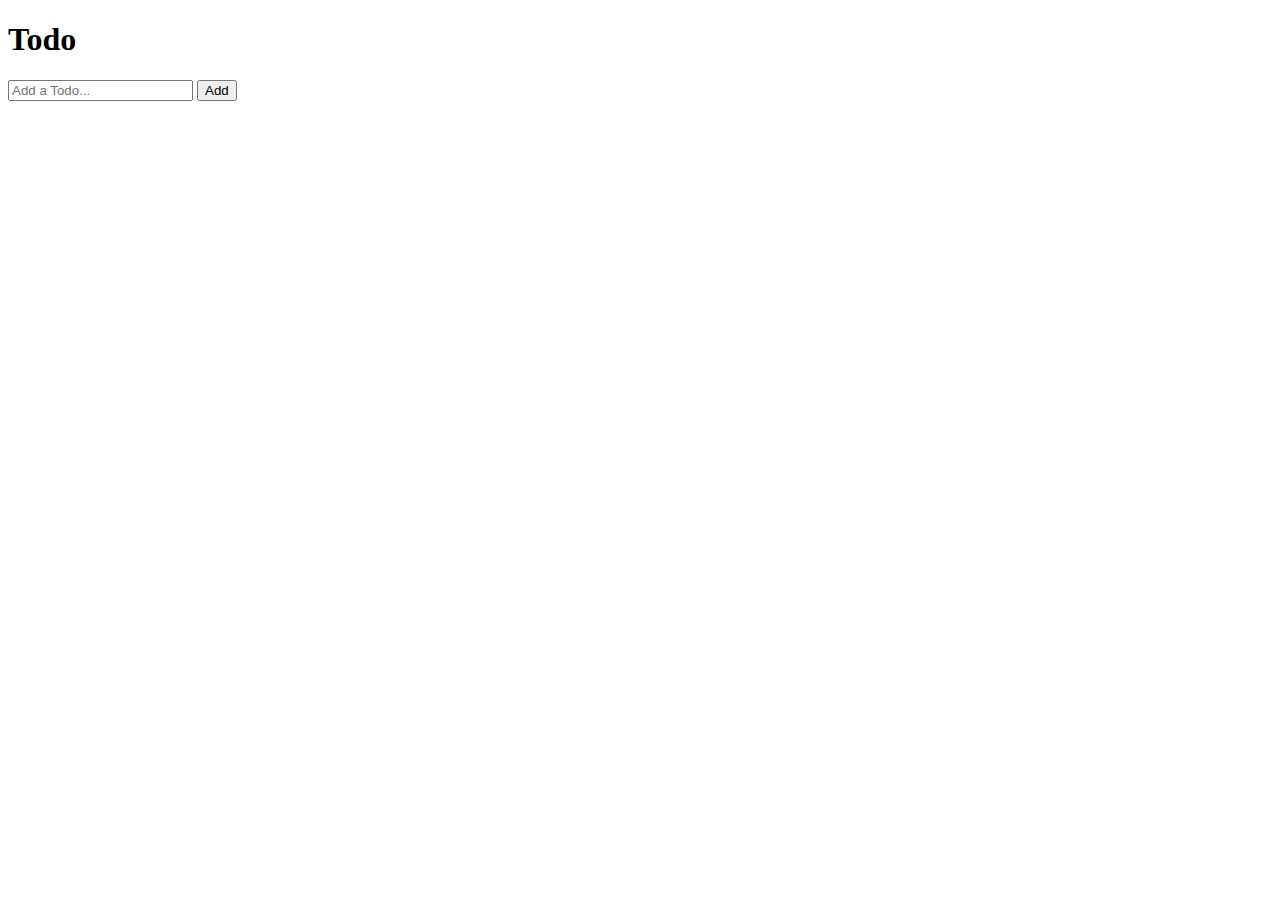
==== index.html @ 311cd389 "Initial Upload" ====
<!DOCTYPE html>
<html lang="en">
<head>
  <meta charset="UTF-8">
  <meta name="viewport" content="width=device-width, initial-scale=1.0">
  <link rel="stylesheet" type="text/css" href="cs/styles.css">
  <title>Todo List</title>
</head>
<body>

  <div class="container">
    <h1>Todo</h1>

    <form class="todo-form">
      <input type="text" class="todo-input" placeholder="Add a Todo...">
      <button type="submit" class="add-button">Add</button>
    </form>

    <ul class="todo-items">
      <!-- dummy item -->
      <!-- <li class="item" data-key="1594003133171">
        <input class="checkbox" type="checkbox">
        Go to Gym
        <button class="delete-button">X</button>
      </li> -->
    </ul>
  </div>
  
  <script type="text/javascript" src="js/script.js"></script>
</body>
</html>
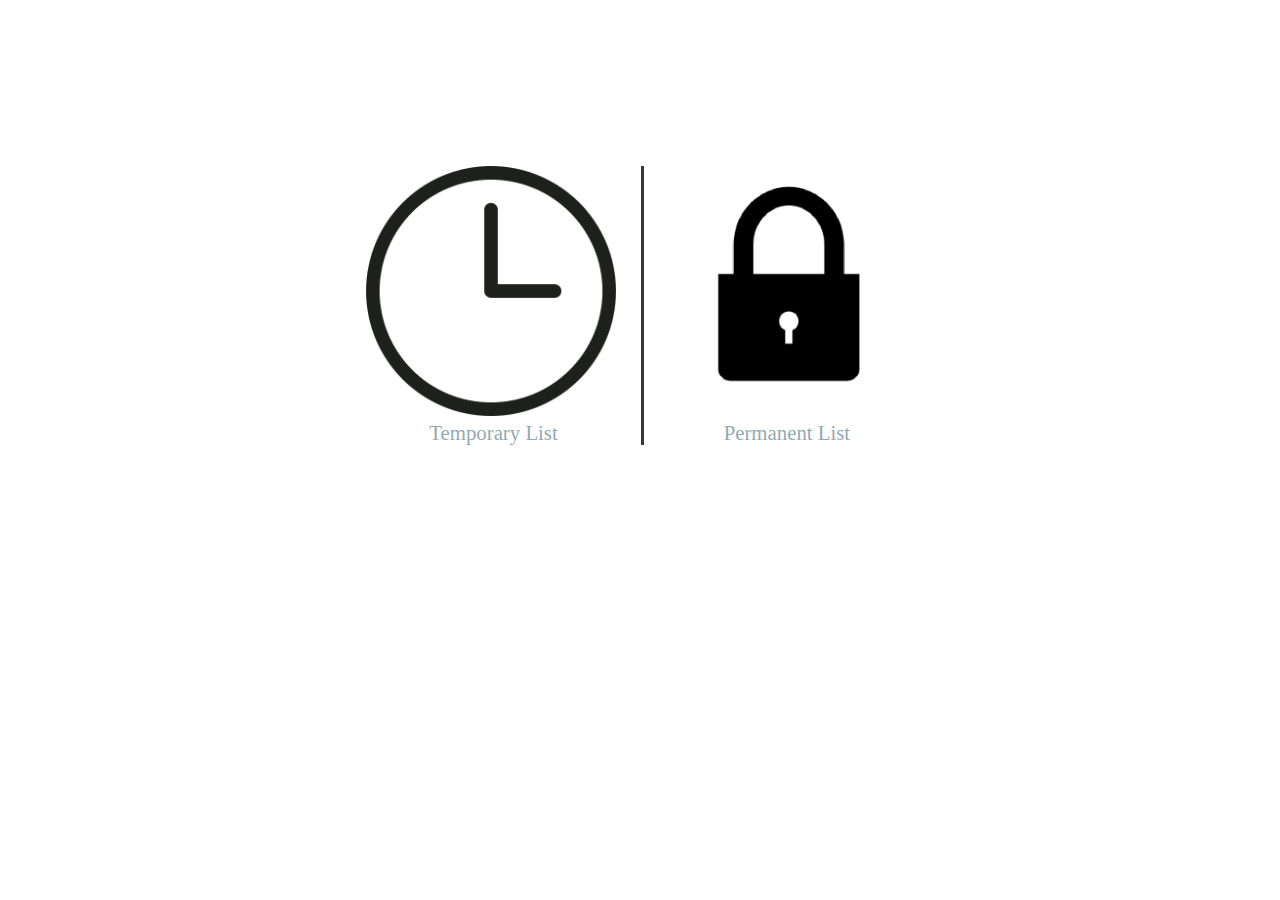
==== commit ffd4086c: "Updated Code" ====
--- a/index.html
+++ b/index.html
@@ -1,31 +1,29 @@
 <!DOCTYPE html>
 <html lang="en">
-<head>
-  <meta charset="UTF-8">
-  <meta name="viewport" content="width=device-width, initial-scale=1.0">
-  <link rel="stylesheet" type="text/css" href="cs/styles.css">
-  <title>Todo List</title>
-</head>
-<body>
-
-  <div class="container">
-    <h1>Todo</h1>
-
-    <form class="todo-form">
-      <input type="text" class="todo-input" placeholder="Add a Todo...">
-      <button type="submit" class="add-button">Add</button>
-    </form>
-
-    <ul class="todo-items">
-      <!-- dummy item -->
-      <!-- <li class="item" data-key="1594003133171">
-        <input class="checkbox" type="checkbox">
-        Go to Gym
-        <button class="delete-button">X</button>
-      </li> -->
-    </ul>
-  </div>
-  
-  <script type="text/javascript" src="js/script.js"></script>
-</body>
+	<head>
+		<title>LMS</title>
+		<link rel="stylesheet" type="text/css" href="css/index.css" />
+	</head>
+	<body>
+		<div id="allTheThings">
+			<div id="member">
+				<a href="temp.html">
+					<img src="images/clock.png" width="250px" height="auto" /><br />
+					&nbsp;Temporary List
+				</a>
+			</div>
+			<div id="verticalLine">
+				<div id="librarian">
+					<a id="librarian-link" href="perm.html">
+						<img
+							src="images/lock-icon.png"
+							width="250px"
+							height="auto;"
+						/><br />
+						&nbsp;&nbsp;&nbsp;Permanent List
+					</a>
+				</div>
+			</div>
+		</div>
+	</body>
 </html>
--- a/css/index.css
+++ b/css/index.css
@@ -0,0 +1,38 @@
+#allTheThings {
+	width: 90%;
+	max-width: 800px;
+	text-align: center;
+	margin: 8em auto;
+	font-size: 1.3rem;
+	color: #94aab0;
+	display: block;
+}
+
+a {
+	color: #94aab0;
+	text-decoration: none;
+}
+
+#member {
+	display: inline-block;
+}
+
+#verticalLine {
+	display: inline-block;
+	margin-left: 20px;
+	border-left: solid #343642;
+}
+
+#librarian-link {
+	margin-left: 20px;
+}
+
+#member,
+#librarian {
+	transition: all 0.2s ease-in-out;
+}
+
+#member:hover,
+#librarian:hover {
+	transform: scale(1.1);
+}
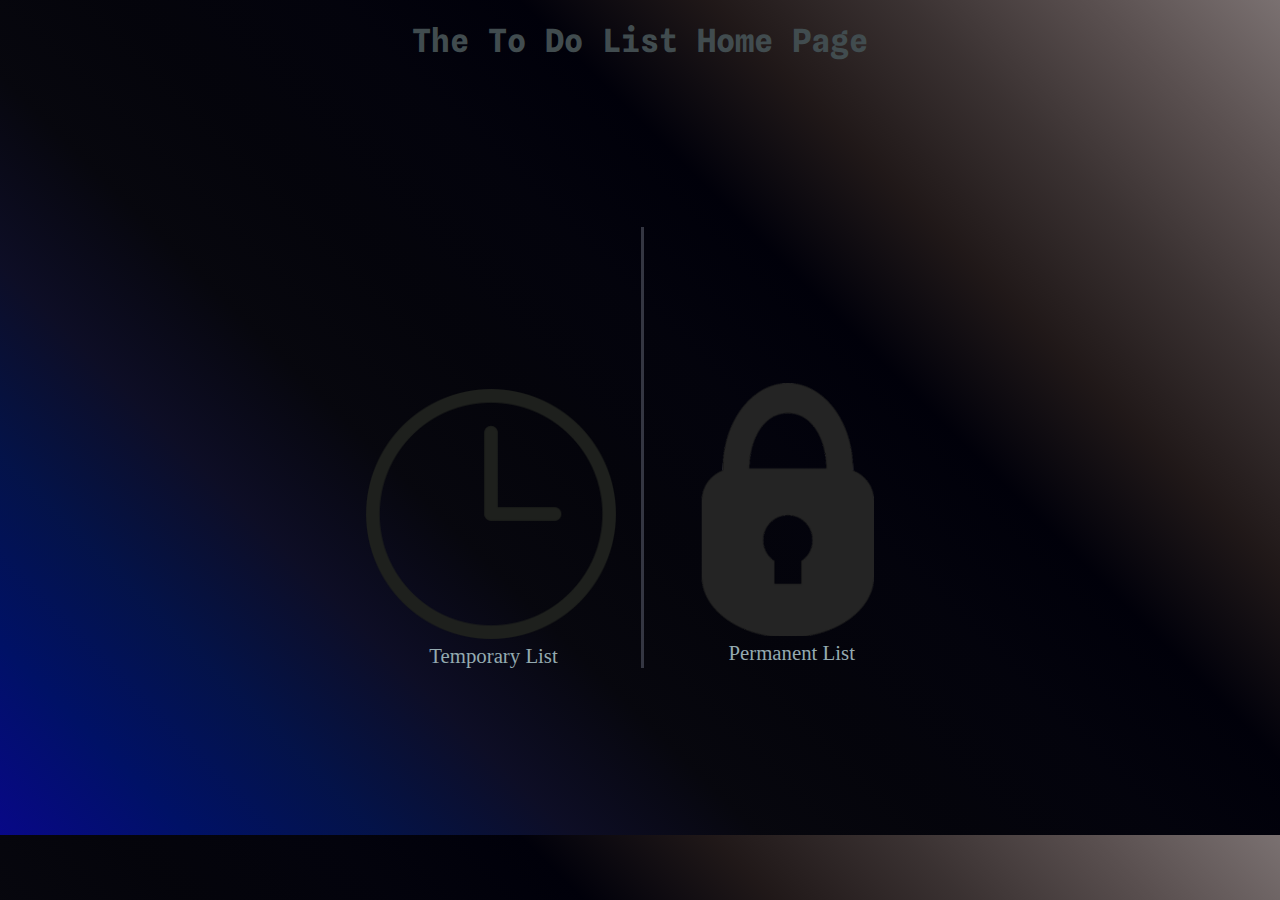
==== commit 7eb0b713: "New Ui Update" ====
--- a/index.html
+++ b/index.html
@@ -1,26 +1,36 @@
 <!DOCTYPE html>
 <html lang="en">
 	<head>
-		<title>LMS</title>
+		<meta name="viewport" content="width=device-width, initial-scale=1.0" />
+		<title>To Do List</title>
 		<link rel="stylesheet" type="text/css" href="css/index.css" />
 	</head>
 	<body>
+		<h1 class="heading">The To Do List Home Page</h1>
 		<div id="allTheThings">
-			<div id="member">
+			<div id="temporary">
 				<a href="temp.html">
 					<img src="images/clock.png" width="250px" height="auto" /><br />
 					&nbsp;Temporary List
 				</a>
 			</div>
 			<div id="verticalLine">
-				<div id="librarian">
-					<a id="librarian-link" href="perm.html">
+				<div id="permanent">
+					<a href="perm.html">
+						<img src="images/lock.png" width="250px" height="auto;" /><br />
+						&nbsp;Permanent List
+					</a>
+				</div>
+				<div id="permanent-mobile">
+					<a href="perm.html">
 						<img
-							src="images/lock-icon.png"
+							class="permanent-mobile"
+							src="images/lock-mobile.png"
 							width="250px"
 							height="auto;"
 						/><br />
-						&nbsp;&nbsp;&nbsp;Permanent List
+						&nbsp;
+						<p class="permanent-mobile-text">Permanent List</p>
 					</a>
 				</div>
 			</div>
--- a/css/index.css
+++ b/css/index.css
@@ -1,3 +1,24 @@
+@import url("https://fonts.googleapis.com/css2?family=Spline+Sans+Mono:wght@500&display=swap");
+
+body {
+	margin: 0;
+
+	background-image: linear-gradient(
+		45deg,
+		hsl(240deg 89% 28%) 0%,
+		hsl(230deg 100% 20%) 9%,
+		hsl(227deg 90% 15%) 18%,
+		hsl(239deg 48% 10%) 27%,
+		hsl(240deg 33% 4%) 36%,
+		hsl(240deg 44% 3%) 45%,
+		hsl(240deg 60% 3%) 55%,
+		hsl(240deg 95% 2%) 64%,
+		hsl(359deg 14% 11%) 73%,
+		hsl(360deg 8% 21%) 82%,
+		hsl(360deg 6% 33%) 91%,
+		hsl(0deg 4% 46%) 100%
+	);
+}
 #allTheThings {
 	width: 90%;
 	max-width: 800px;
@@ -12,8 +33,12 @@
 	color: #94aab0;
 	text-decoration: none;
 }
-
-#member {
+.heading {
+	text-align: center;
+	color: #414c4f;
+	font-family: "Spline Sans Mono", monospace;
+}
+#temporary {
 	display: inline-block;
 }
 
@@ -23,16 +48,45 @@
 	border-left: solid #343642;
 }
 
-#librarian-link {
+#permanent {
 	margin-left: 20px;
+	position: relative;
+	top: 45px;
 }
 
-#member,
-#librarian {
+#temporary,
+#permanent {
 	transition: all 0.2s ease-in-out;
 }
 
-#member:hover,
-#librarian:hover {
+#temporary:hover,
+#permanent:hover {
 	transform: scale(1.1);
 }
+.permanent-mobile,
+.permanent-mobile-text {
+	display: none;
+}
+@media only screen and (max-width: 600px) {
+	#verticalLine {
+		border-top: solid #343642;
+		border-left: solid transparent;
+	}
+	#permanent {
+		position: relative;
+		right: 20px;
+		display: none;
+	}
+	#temporary {
+		padding-bottom: 10px;
+	}
+	.permanent-mobile,
+	.permanent-mobile-text {
+		display: inline-block;
+	}
+	.permanent-mobile-text {
+		position: relative;
+		bottom: 120px;
+		right: 10px;
+	}
+}
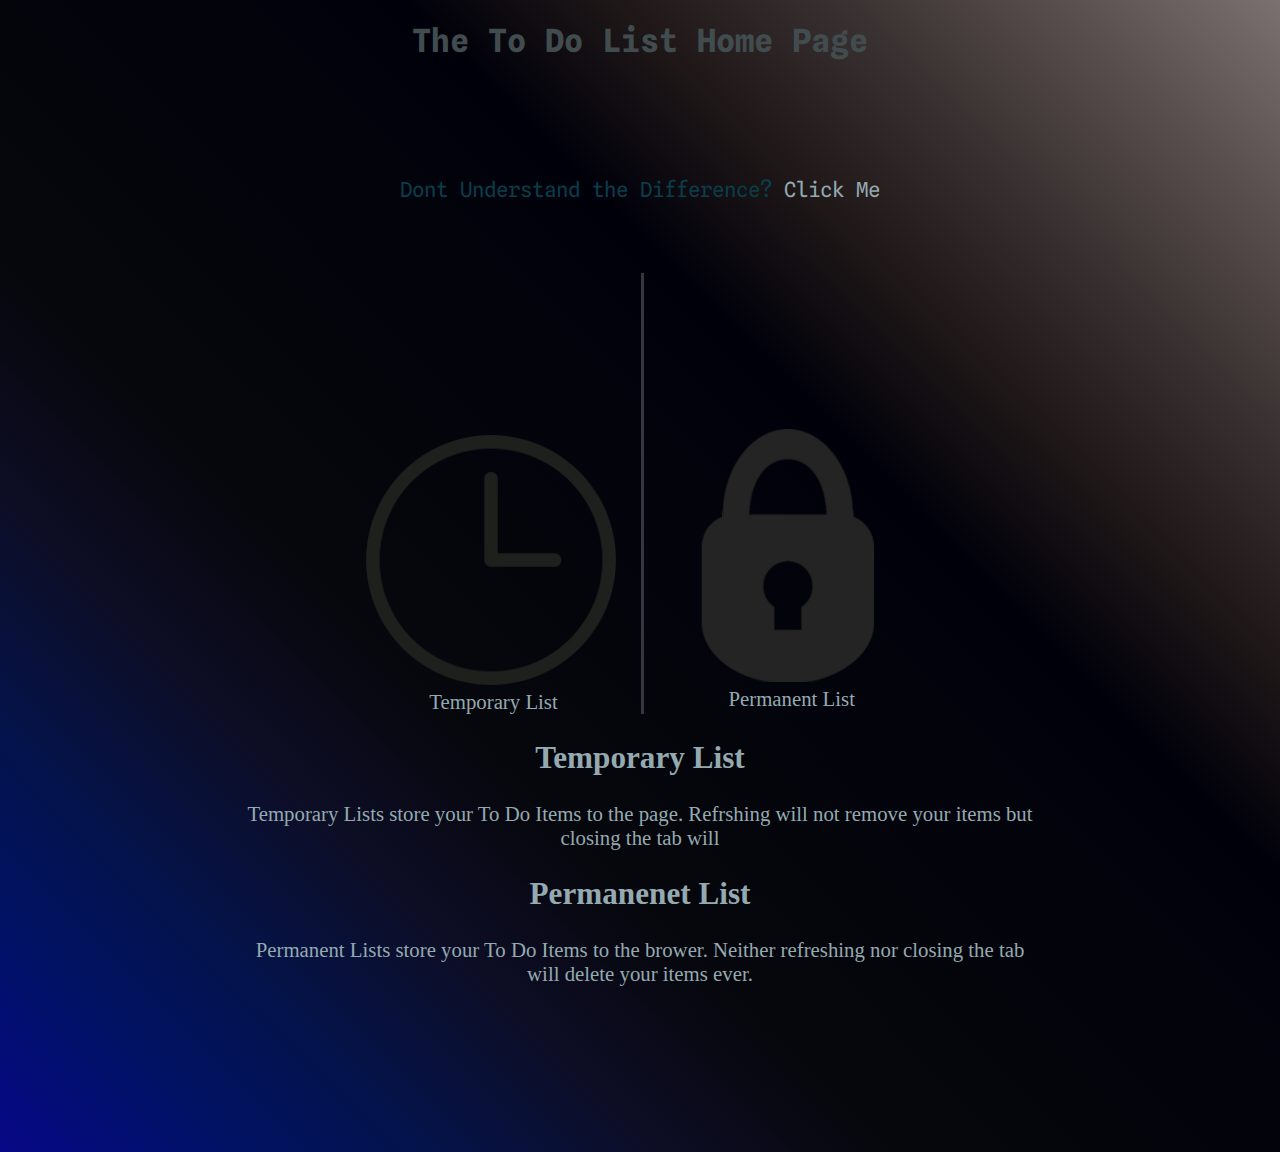
==== commit 7221b883: "Up Update Pt 2" ====
--- a/index.html
+++ b/index.html
@@ -8,6 +8,9 @@
 	<body>
 		<h1 class="heading">The To Do List Home Page</h1>
 		<div id="allTheThings">
+			<p class="difference">
+				Dont Understand the Difference? <a href="#section">Click Me</a>
+			</p>
 			<div id="temporary">
 				<a href="temp.html">
 					<img src="images/clock.png" width="250px" height="auto" /><br />
@@ -29,10 +32,22 @@
 							width="250px"
 							height="auto;"
 						/><br />
-						&nbsp;
-						<p class="permanent-mobile-text">Permanent List</p>
 					</a>
+					&nbsp;
+					<a class="permanent-mobile-text">Permanent List</a>
 				</div>
+			</div>
+			<div class="section">
+				<h2>Temporary List</h2>
+				<p>
+					Temporary Lists store your To Do Items to the page. Refrshing will not
+					remove your items but closing the tab will
+				</p>
+				<h2>Permanenet List</h2>
+				<p>
+					Permanent Lists store your To Do Items to the brower. Neither
+					refreshing nor closing the tab will delete your items ever.
+				</p>
 			</div>
 		</div>
 	</body>
--- a/css/index.css
+++ b/css/index.css
@@ -1,5 +1,7 @@
-@import url("https://fonts.googleapis.com/css2?family=Spline+Sans+Mono:wght@500&display=swap");
-
+@import url("https://fonts.googleapis.com/css2?family=Spline+Sans+Mono:wght@500&display=swap"); /*Title*/
+html {
+	scroll-behavior: smooth;
+}
 body {
 	margin: 0;
 
@@ -28,7 +30,13 @@
 	color: #94aab0;
 	display: block;
 }
-
+.difference {
+	position: relative;
+	bottom: 50px;
+	color: #0a3e4a;
+	font-family: "Spline Sans Mono", monospace;
+	text-decoration: none;
+}
 a {
 	color: #94aab0;
 	text-decoration: none;
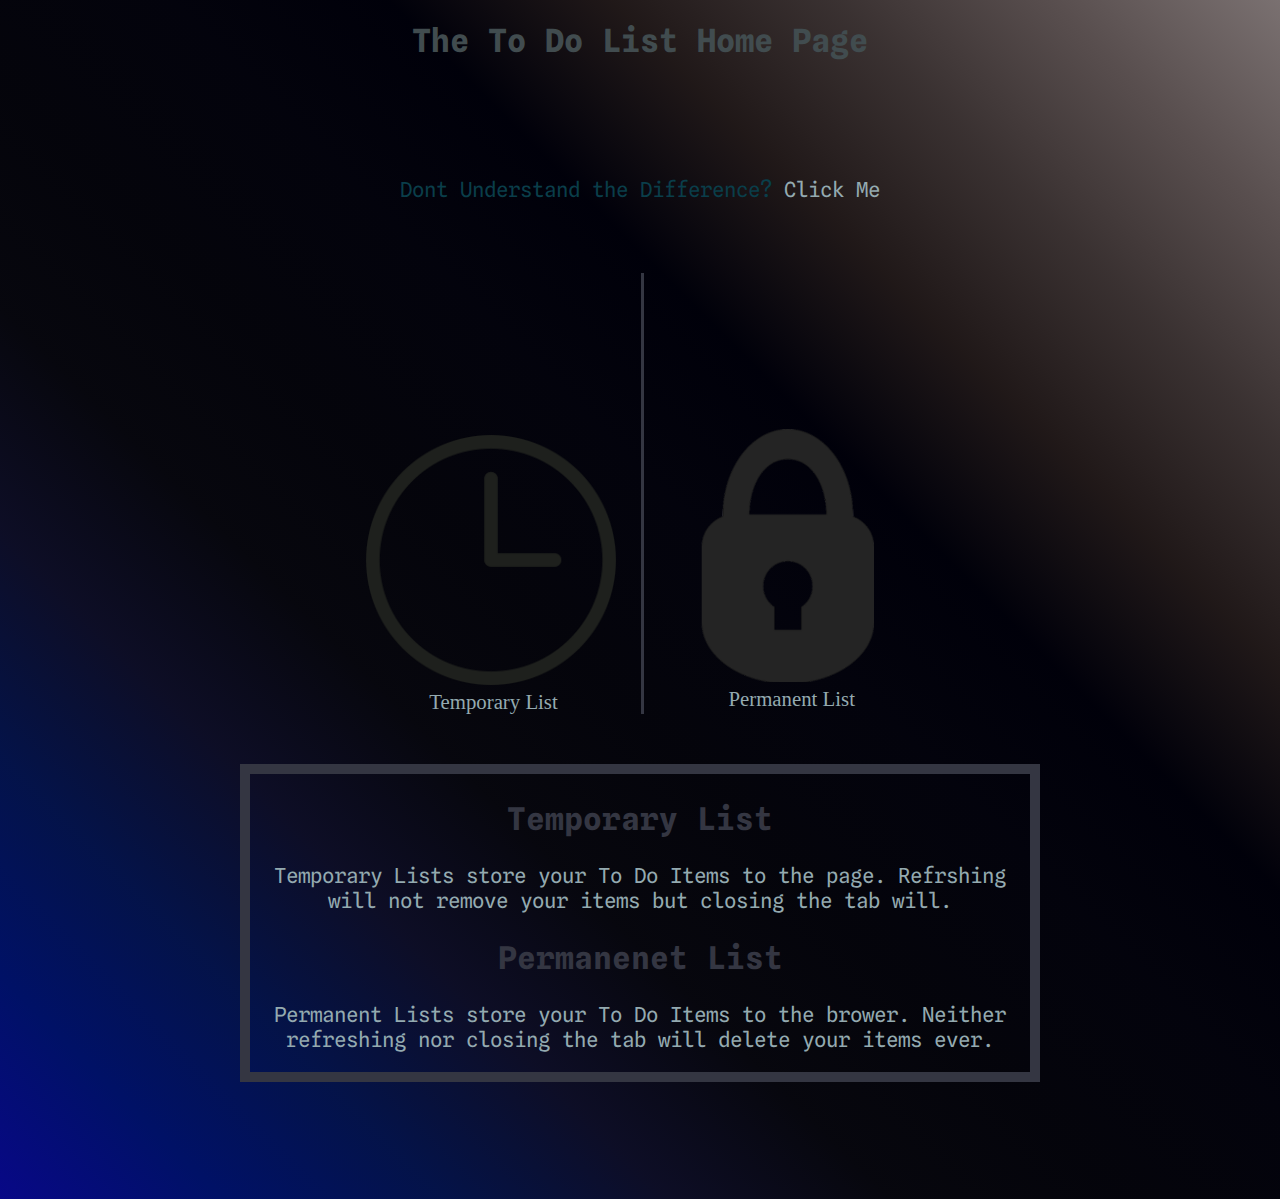
==== commit 7944ae6e: "Final Ui Update" ====
--- a/index.html
+++ b/index.html
@@ -37,13 +37,13 @@
 					<a class="permanent-mobile-text">Permanent List</a>
 				</div>
 			</div>
-			<div class="section">
-				<h2>Temporary List</h2>
+			<div class="section" id="section">
+				<h2 class="section-heading">Temporary List</h2>
 				<p>
 					Temporary Lists store your To Do Items to the page. Refrshing will not
-					remove your items but closing the tab will
+					remove your items but closing the tab will.
 				</p>
-				<h2>Permanenet List</h2>
+				<h2 class="section-heading">Permanenet List</h2>
 				<p>
 					Permanent Lists store your To Do Items to the brower. Neither
 					refreshing nor closing the tab will delete your items ever.
--- a/css/index.css
+++ b/css/index.css
@@ -75,7 +75,26 @@
 .permanent-mobile-text {
 	display: none;
 }
+.section {
+	color: #94aab0;
+	font-family: "Spline Sans Mono", monospace;
+	border: 10px solid #343642;
+	position: relative;
+	top: 50px;
+}
+.section-heading {
+	color: #343642;
+}
 @media only screen and (max-width: 600px) {
+	.heading {
+		color: #68a2b1;
+	}
+	.difference {
+		color: #94aab0;
+	}
+	.difference a {
+		text-decoration: solid underline #68a2b1;
+	}
 	#verticalLine {
 		border-top: solid #343642;
 		border-left: solid transparent;
@@ -94,7 +113,7 @@
 	}
 	.permanent-mobile-text {
 		position: relative;
-		bottom: 120px;
+		bottom: 100px;
 		right: 10px;
 	}
 }
